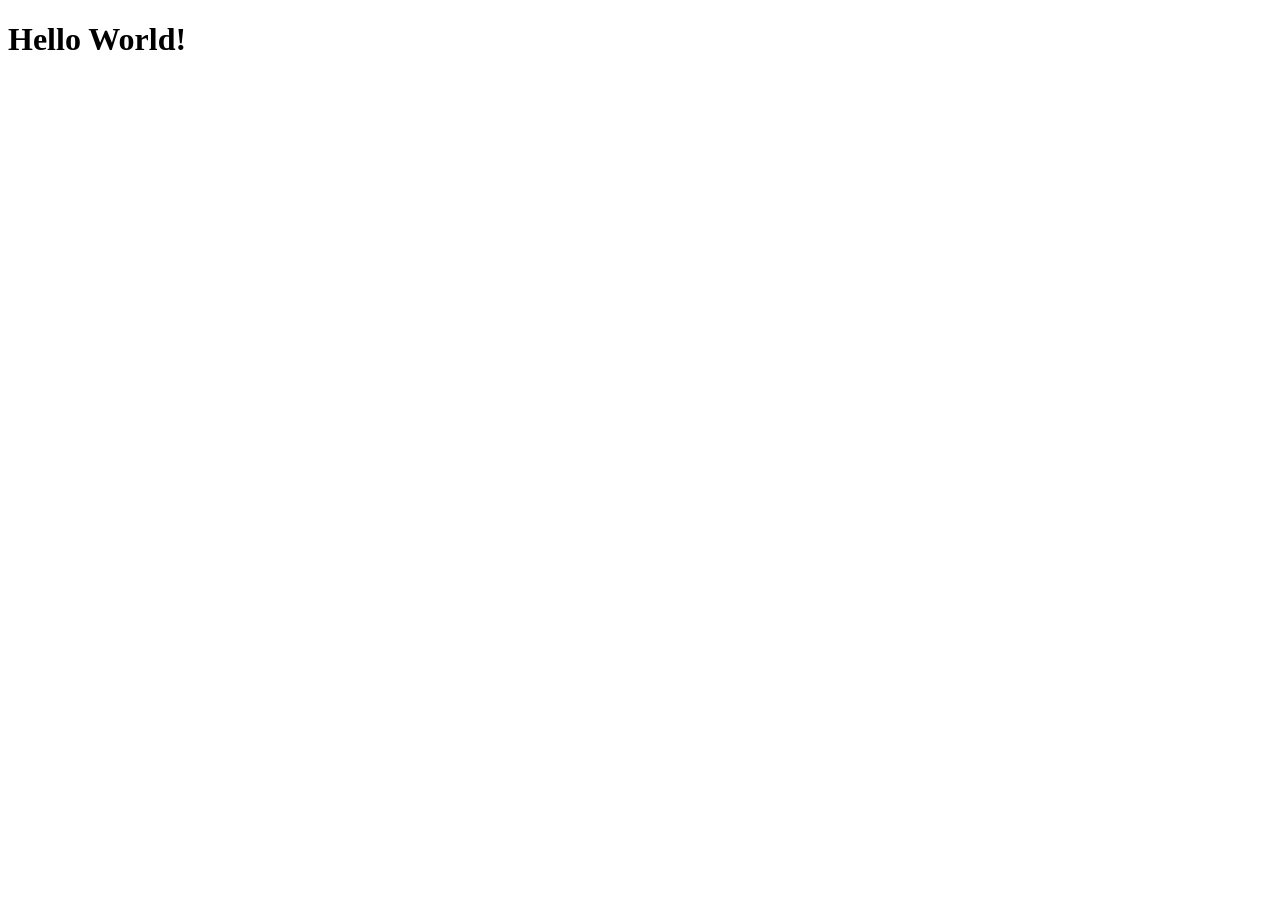
==== index.html @ ea6a8380 "Create index.html" ====
<!DOCTYPE html>
<html lang="de">
<head>
    <meta charset="UTF-8">
    <meta name="viewport" content="width=device-width, initial-scale=1.0">
    <title>Meine Webseite</title>
</head>
<body>
    <h1>Hello World!</h1>
</body>
</html>
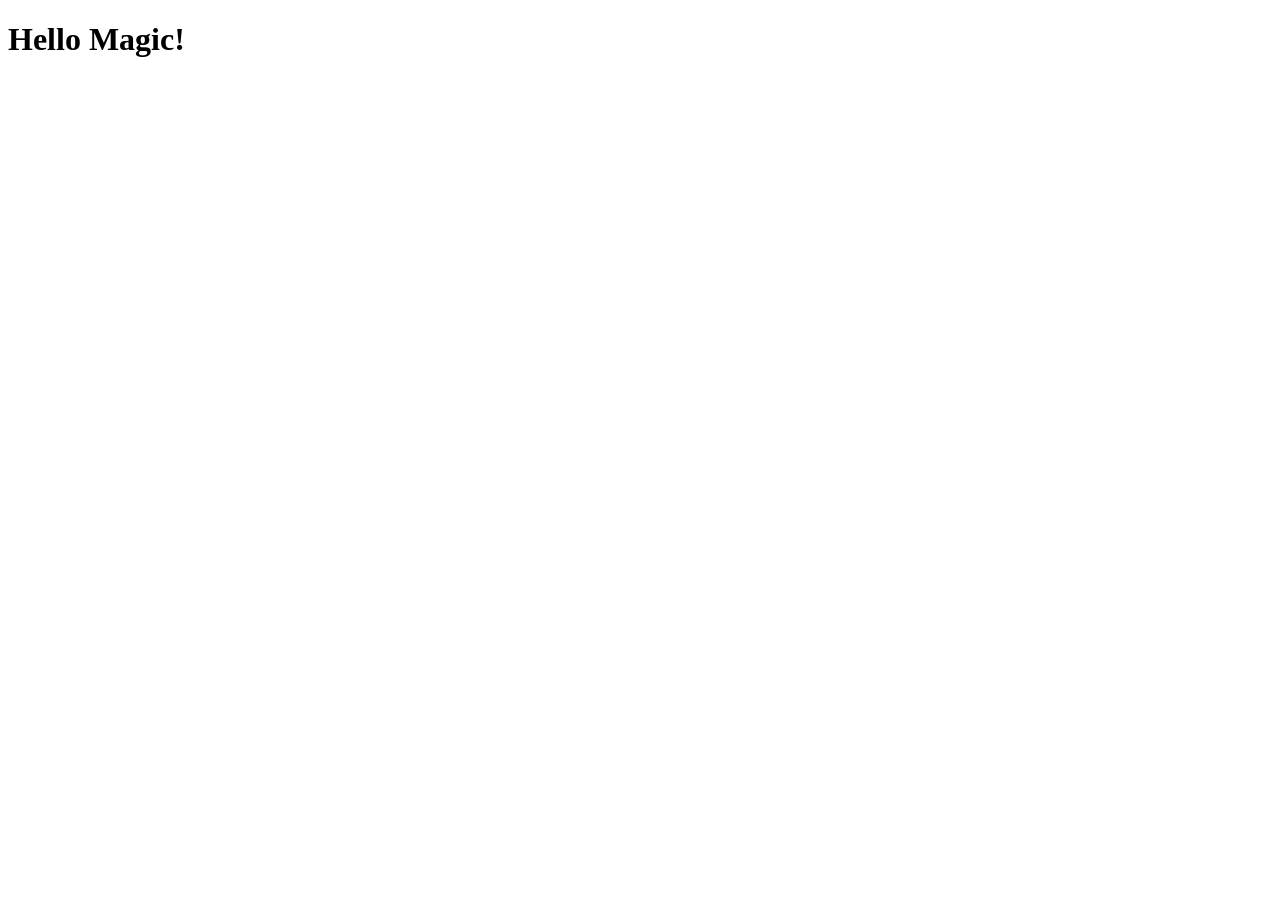
==== commit 586ceaf4: "Update index.html" ====
--- a/index.html
+++ b/index.html
@@ -6,6 +6,6 @@
     <title>Meine Webseite</title>
 </head>
 <body>
-    <h1>Hello World!</h1>
+    <h1>Hello Magic!</h1>
 </body>
 </html>
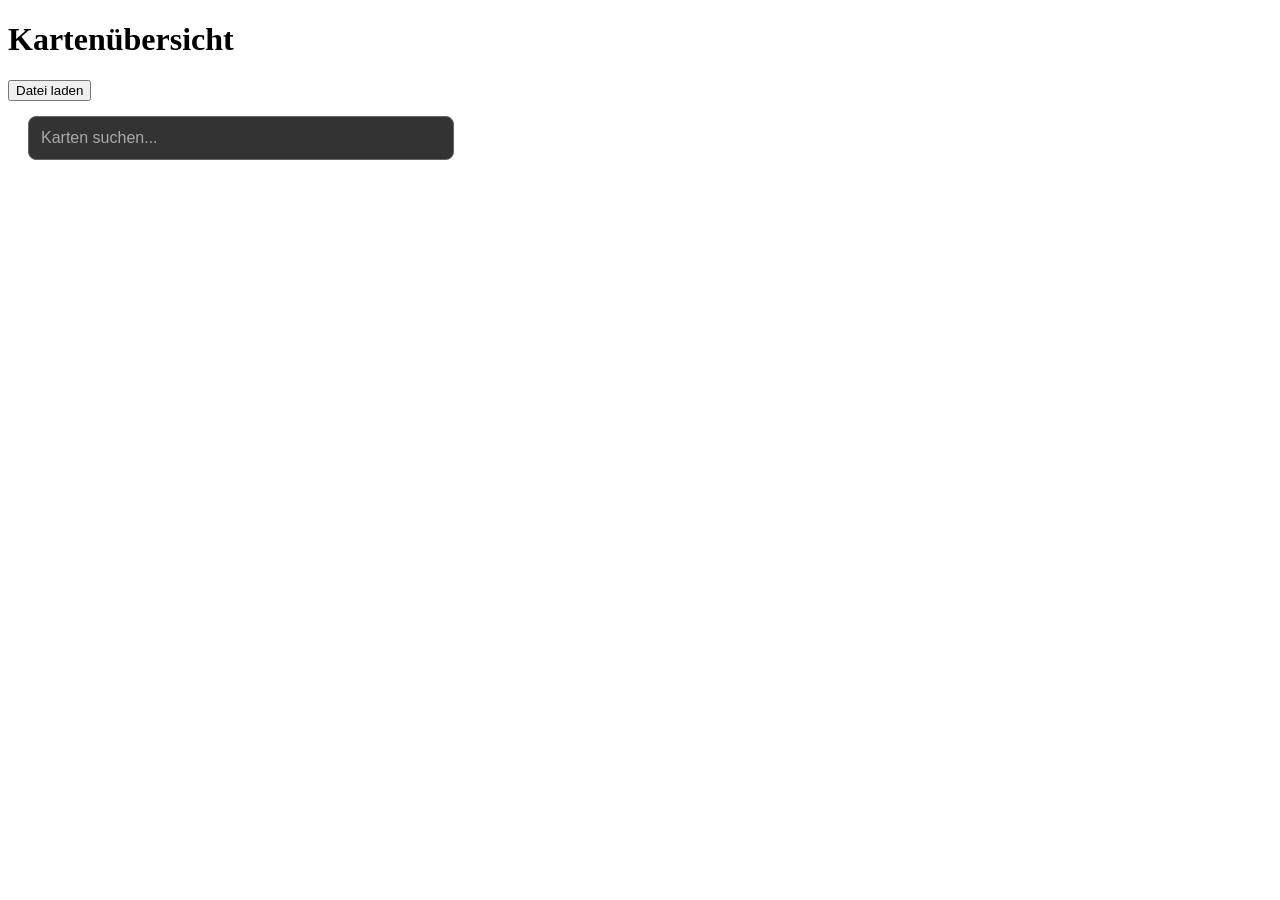
==== commit 2fe6fe47: "Prototyp Setdisplay" ====
--- a/index.html
+++ b/index.html
@@ -3,9 +3,405 @@
 <head>
     <meta charset="UTF-8">
     <meta name="viewport" content="width=device-width, initial-scale=1.0">
-    <title>Meine Webseite</title>
+    <link rel="stylesheet" href="style.css">
+    <title>Meine Set</title>
 </head>
 <body>
-    <h1>Hello Magic!</h1>
+    <h1>Kartenübersicht</h1>
+    <button id="loadButton">Datei laden</button>
+    <input
+        type="file"
+        id="setFile"
+        hidden
+    >
+
+    <div class="search-container">
+        <input
+            type="text"
+            id="cardSearch"
+            placeholder="Karten suchen..."
+        >
+    </div>
+
+    <div class="scroll-container">
+        <div class="karten-grid" id="kartenGrid">
+        </div>
+    </div>
+
+    <script>
+
+        const loadButton = document.getElementById("loadButton");
+        const setFile = document.getElementById("setFile");
+
+        const searchInput = document.getElementById("cardSearch");
+
+        searchInput.addEventListener("input", function() {
+
+            const searchValue = this.value.toLowerCase();
+
+            const cards = document.querySelectorAll(".card");
+
+            cards.forEach(card => {
+
+                const cardName = card.querySelector(".cardName")
+                    .textContent.toLowerCase();
+
+                card.style.display = cardName.includes(searchValue)
+                    ? "flex"
+                    : "none";
+
+            });
+
+        });
+
+        loadButton.addEventListener("click", () => {
+            setFile.click();
+        });
+
+        setFile.addEventListener("change", async (event) => {
+
+            const file = event.target.files[0];
+
+            if (!file) return;
+
+            var fileNameSplit = file.name.split(".");
+            
+            var fileType = fileNameSplit[fileNameSplit.length - 1]
+
+            switch (fileType) {
+                case "txt":
+                    await loadCardsFromCSV(file);
+                    break;
+                case "csv":
+                    await loadCardsFromCSV(file);
+                    break;
+            
+                default:
+                    break;
+            }
+
+
+            //await loadCardsFromCSV(file);
+
+            // Ermöglicht erneutes Laden derselben Datei
+            event.target.value = "";
+
+        });
+
+        // Grid befüllen
+        const kartenGrid = document.getElementById("kartenGrid");
+        
+        async function loadCardsFromCSV(file) {
+
+            try {
+
+                // Datei einlesen
+                const text = await file.text();
+
+                // Zeilen aufteilen
+                const lines = text.split(/\r?\n/).filter(line => line.trim() !== "");
+
+                if (lines.length < 2) {
+                    throw new Error("Die Datei enthält keine Kartendaten!");
+                }
+
+                // Kopfzeile auslesen
+                const headers = lines[0].split("\t").map(header => header.trim());
+
+                const grid = document.getElementById("kartenGrid");
+                grid.innerHTML = "";
+
+                // Kartendaten auslesen
+                for (let i = 1; i < lines.length; i++) {
+
+                    const values = lines[i].split("\t");
+
+                    // Objekt aus Header und Werten erzeugen
+                    const data = {};
+
+                    headers.forEach((header, index) => {
+                        data[header] = values[index]?.trim() || "";
+                    });
+                    if(!data["Type"].includes("Token")){
+                        grid.appendChild(createCardFromCSV(data));
+                    }
+                    
+                }
+
+                console.log("Karten erfolgreich geladen!");
+
+            } catch (error) {
+
+                console.error("Fehler beim Laden:", error);
+                alert(error.message);
+
+            }
+        }
+
+        function createCardFromCSV(cardData) {
+
+            // Hauptcontainer
+            const card = document.createElement("div");
+            card.className = "card";
+            card.style.backgroundColor = getCardColor(cardData["Mana Cost"] || "");
+
+            // Card Head
+            const cardHead = document.createElement("div");
+            cardHead.className = "cardHead";
+
+            const cardName = document.createElement("div");
+            cardName.className = "cardName";
+            cardName.textContent = cardData["Name"];
+
+            const cardCost = document.createElement("div");
+            cardCost.className = "cardCost";
+            cardCost.textContent = cardData["Mana Cost"]
+
+            cardHead.append(
+                cardName, 
+                cardCost
+            );
+
+            // Card Mid
+            const cardMid = document.createElement("div");
+            cardMid.className = "cardMid";
+
+            //const cardSuperType = document.createElement("div");
+            //cardSuperType.className = "cardSuperType";
+            //cardSuperType.textContent = getValue(cardData, "type > supertype");
+
+            const cardType = document.createElement("div");
+            cardType.className = "cardType";
+            cardType.textContent = cardData["Type"];
+
+            const cardRarity = document.createElement("div");
+            cardRarity.className = "cardRarity";
+            cardRarity.textContent = cardData["Rarity"];
+
+            cardMid.append(
+                //cardSuperType,
+                cardType,
+                cardRarity
+            );
+            
+            // Card Main
+            const cardMain = document.createElement("div");
+            cardMain.className = "cardMain";
+
+            const cardText = document.createElement("div");
+            cardText.className = "cardText";
+            cardText.textContent = (cardData["Rules Text"] || "").replace(/\\n /g, "\n");;
+
+            const cardFlavorText = document.createElement("div");
+            cardFlavorText.className = "cardFlavorText";
+            cardFlavorText.textContent = cardData["Flavor Text"];
+
+            cardMain.append(
+                cardText,
+                cardFlavorText,
+            );
+
+
+            // Bottom
+            const cardBottom = document.createElement("div");
+            cardBottom.className = "cardBottom";
+
+            const cardPNT = document.createElement("div");
+            if (typeof cardData["Power"] === "string" && cardData["Power"].trim() !== "") {
+                var PNT = cardData["Power"].concat("/").concat(cardData["Toughness"]);
+                cardPNT.className = "cardPNT";
+                cardPNT.textContent = PNT;
+                var PNT = null;
+            }
+
+            //const cardPower = document.createElement("div");
+            //cardPower.className = "cardPower";
+            //cardPower.textContent = cardData["Power"];
+
+            //const cardToughness = document.createElement("div");
+            //cardToughness.className = "cardToughness";
+            //cardToughness.textContent = getValue(cardData, "stats > toughness");
+
+            cardBottom.append(
+                cardPNT,
+                //cardPower,
+                //cardToughness,
+            );
+ 
+            // Karte zusammensetzen
+            card.append(
+                cardHead,
+                cardMid,
+                cardMain,
+                cardBottom
+            );
+
+            return card;
+        }
+
+
+        async function loadCards(file) {
+            try {
+
+                // Datei als Text lesen
+                const xmlText = await file.text();
+                console.log(xmlText);
+
+                // XML parsen
+                const parser = new DOMParser();
+                const xml = parser.parseFromString(
+                    xmlText,
+                    "application/xml"
+                );
+
+                // XML-Fehler prüfen
+                if (xml.querySelector("parsererror")) {
+                    throw new Error("Ungültige XML-Datei!");
+                }
+
+                const cards = xml.querySelectorAll("spoiler > card");
+
+                const grid = document.getElementById("kartenGrid");
+                grid.innerHTML = "";
+
+                cards.forEach(cardData => {
+                    grid.appendChild(createCard(cardData));
+                });
+            }
+            catch (error) {
+                console.error("Fehler beim Laden:", error);
+                alert(error.message);
+            }
+        }
+
+        function createCard(cardData) {
+
+            // Hilfsfunktion zum Auslesen
+            function getValue(parent, selector) {
+                return parent.querySelector(selector)?.textContent.trim() || "";
+            }
+
+            // Hauptcontainer
+            const card = document.createElement("div");
+            card.className = "card";
+
+            // Card Head
+            const cardHead = document.createElement("div");
+            cardHead.className = "cardHead";
+
+            const cardName = document.createElement("div");
+            cardName.className = "cardName";
+            cardName.textContent = getValue(cardData, "name");
+
+            const cardCost = document.createElement("div");
+            cardCost.className = "cardCost";
+            cardCost.textContent = getValue(cardData, "cost");
+
+            cardHead.append(cardName, cardCost);
+
+
+            // Card Mid
+            const cardMid = document.createElement("div");
+            cardMid.className = "cardMid";
+
+            const cardSuperType = document.createElement("div");
+            cardSuperType.className = "cardSuperType";
+            cardSuperType.textContent = getValue(cardData, "type > supertype");
+
+            const cardType = document.createElement("div");
+            cardType.className = "cardType";
+            cardType.textContent = getValue(cardData, "type > subtype");
+
+            const cardRarity = document.createElement("div");
+            cardRarity.className = "cardRarity";
+            cardRarity.textContent = getValue(cardData, "rarity");
+
+            cardMid.append(
+                cardSuperType,
+                cardType,
+                cardRarity
+            );
+            
+            // Card Main
+            const cardMain = document.createElement("div");
+            cardMain.className = "cardMain";
+
+            const cardText = document.createElement("div");
+            cardText.className = "cardText";
+            cardText.textContent = getValue(cardData, "rules");
+
+            const cardFlavorText = document.createElement("div");
+            cardFlavorText.className = "cardFlavorText";
+            cardFlavorText.textContent = getValue(cardData, "flavor");
+
+            cardMain.append(
+                cardText,
+                cardFlavorText,
+            );
+
+
+            // Bottom
+            const cardBottom = document.createElement("div");
+            cardBottom.className = "cardBottom";
+
+            const cardPNT = document.createElement("div");
+            if (typeof getValue(cardData, "stats > power") === "string" && getValue(cardData, "stats > power").trim() !== "") {
+                var PNT = getValue(cardData, "stats > power").concat("/").concat(getValue(cardData, "stats > toughness"));
+                cardPNT.className = "cardPNT";
+                cardPNT.textContent = PNT;
+                var PNT = null;
+            }
+
+            const cardPower = document.createElement("div");
+            cardPower.className = "cardPower";
+            cardPower.textContent = getValue(cardData, "stats > power");
+
+            const cardToughness = document.createElement("div");
+            cardToughness.className = "cardToughness";
+            cardToughness.textContent = getValue(cardData, "stats > toughness");
+
+            cardBottom.append(
+                cardPNT,
+                //cardPower,
+                //cardToughness,
+            );
+ 
+            // Karte zusammensetzen
+            card.append(
+                cardHead,
+                cardMid,
+                cardMain,
+                cardBottom
+            );
+
+            return card;
+        }
+
+        function getCardColor(cost) {
+
+            var colors = [];
+
+            if (cost.includes("W")) colors.push("W"); // Weiß
+            if (cost.includes("U")) colors.push("U"); // Blau
+            if (cost.includes("B")) colors.push("B"); // Schwarz
+            if (cost.includes("R")) colors.push("R"); // Rot
+            if (cost.includes("G")) colors.push("G"); // Grün
+
+            if (colors.length > 1) {
+                return "#e1b002";
+            }
+
+            if (cost.includes("W")) return "#e8dfc5"; // Weiß
+            if (cost.includes("U")) return "#3979b9"; // Blau
+            if (cost.includes("B")) return "#494049"; // Schwarz
+            if (cost.includes("R")) return "#bd4949"; // Rot
+            if (cost.includes("G")) return "#39804d"; // Grün
+
+            return "#333333"; // Farblos
+        }
+
+    </script>
+
+
 </body>
 </html>
--- a/style.css
+++ b/style.css
@@ -0,0 +1,119 @@
+css
+.scroll-container {
+    width: 100%;
+    height: calc(100vh - 100px);
+    overflow-y: auto;
+    overflow-x: hidden;
+    padding: 10px;
+    box-sizing: border-box;
+}
+
+.karten-grid {
+    display: grid;
+    grid-template-columns: repeat(3, 375px);
+    gap: 20px;
+    padding: 20px;
+    justify-content: center;
+    align-items: start;
+}
+
+.card {
+    background: #333;
+    color: white;
+    border: 1px solid #666;
+    border-radius: 8px;
+    padding: 12px;
+
+    width: 375px;
+    height: 523px;
+    min-height: 523px;
+    max-width: none;
+
+    box-sizing: border-box;
+
+    display: flex;
+    flex-direction: column;
+}
+
+.cardHead {
+    display: flex;
+    justify-content: space-between;
+    font-weight: bold;
+    padding-bottom: 10px;
+    background: #fafafaa9;
+    color: black;
+}
+
+.cardMid {
+    display: flex;
+    flex-wrap: wrap;
+    gap: 8px;
+    padding: 10px 0;
+    border-top: 1px solid #666;
+    border-bottom: 1px solid #666;
+    background: #fafafaa9;
+    color: black;
+}
+
+.cardRarity{
+    margin-left: auto; 
+    margin-right: 0;
+}
+
+.cardMain {
+    padding-top: 10px;
+    flex-grow: 1;
+    background: #fafafaa9;
+    color: black;
+}
+
+.cardText {
+    white-space: pre-wrap;
+    margin-bottom: 15px;
+}
+
+.cardFlavorText {
+    font-style: italic;
+    color: #272727;
+}
+
+.cardBottom {
+    margin-top: auto;
+    display: flex;
+    justify-content: flex-end;
+    align-items: flex-end;
+    width: 100%;
+    background: #fafafaa9;
+    color: black;
+}
+
+.cardPNT {
+    margin-left: auto;
+    text-align: right;
+}
+
+
+
+.search-container {
+    padding: 15px 20px;
+}
+
+#cardSearch {
+    width: 100%;
+    max-width: 400px;
+    padding: 12px;
+    font-size: 16px;
+    border: 1px solid #666;
+    border-radius: 8px;
+    background: #333;
+    color: white;
+    outline: none;
+}
+
+#cardSearch:focus {
+    border-color: #1684e8;
+}
+
+#cardSearch::placeholder {
+    color: #aaa;
+}
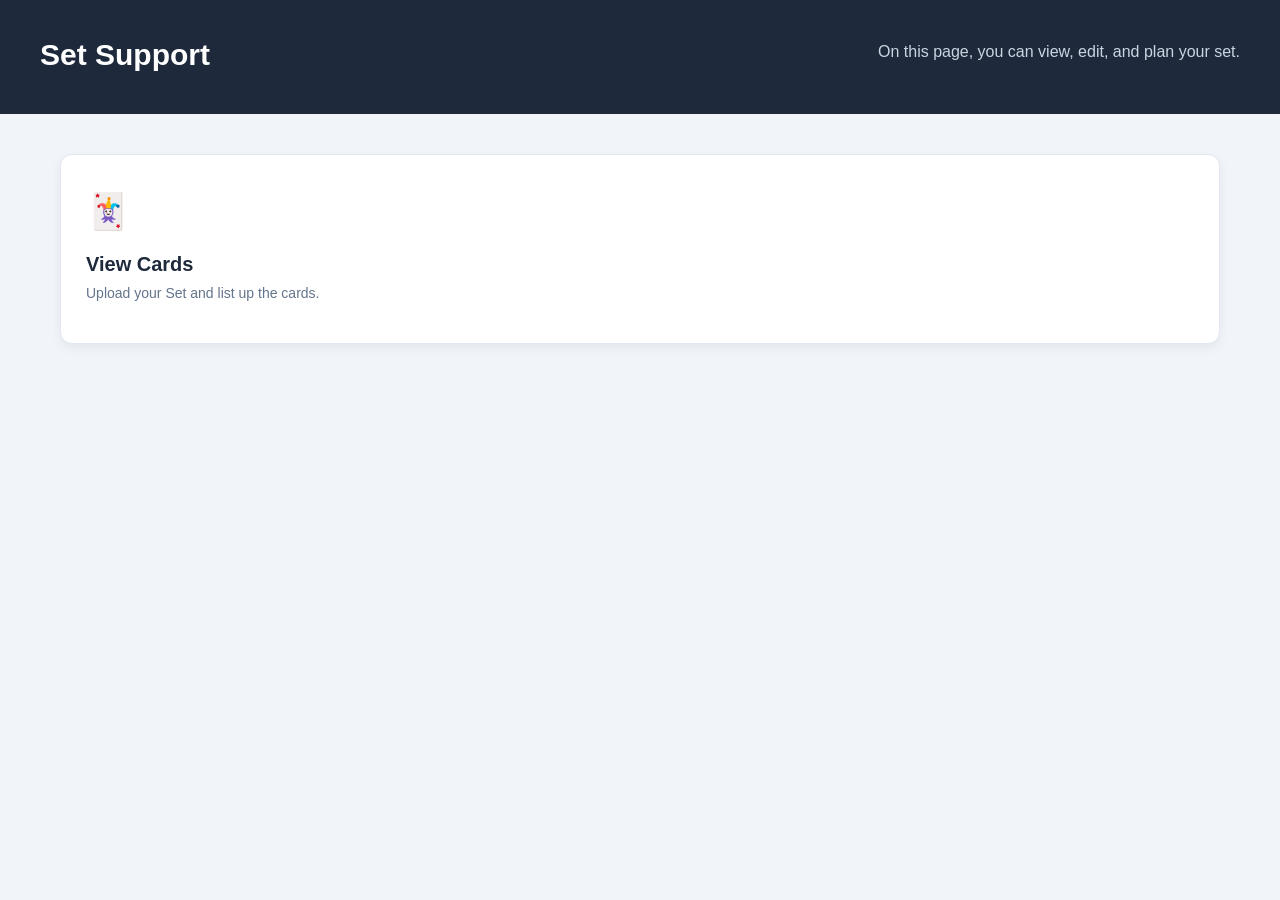
==== commit 93fb5421: "Home and Style" ====
--- a/index.html
+++ b/index.html
@@ -1,407 +1,42 @@
+
 <!DOCTYPE html>
 <html lang="de">
 <head>
     <meta charset="UTF-8">
     <meta name="viewport" content="width=device-width, initial-scale=1.0">
+
+    <title>CJDreams Set Support</title>
+
     <link rel="stylesheet" href="style.css">
-    <title>Meine Set</title>
 </head>
+
 <body>
-    <h1>Kartenübersicht</h1>
-    <button id="loadButton">Datei laden</button>
-    <input
-        type="file"
-        id="setFile"
-        hidden
-    >
 
-    <div class="search-container">
-        <input
-            type="text"
-            id="cardSearch"
-            placeholder="Karten suchen..."
-        >
-    </div>
+    <header class="header">
+        <div class="header-content">
+            <h1>Set Support</h1>
+            <p>On this page, you can view, edit, and plan your set.</p>
+        </div>
+    </header>
 
-    <div class="scroll-container">
-        <div class="karten-grid" id="kartenGrid">
-        </div>
-    </div>
+    <main class="container">
+        <section class="intro">
+        </section>
 
-    <script>
+        <section class="navigation-grid">
 
-        const loadButton = document.getElementById("loadButton");
-        const setFile = document.getElementById("setFile");
+            <a href="Functions/ViewSet.html" class="nav-card">
+                <span class="nav-icon">🃏</span>
+                <h3>View Cards</h3>
+                <p>Upload your Set and list up the cards.</p>
+            </a>
 
-        const searchInput = document.getElementById("cardSearch");
+        </section>
 
-        searchInput.addEventListener("input", function() {
+    </main>
 
-            const searchValue = this.value.toLowerCase();
-
-            const cards = document.querySelectorAll(".card");
-
-            cards.forEach(card => {
-
-                const cardName = card.querySelector(".cardName")
-                    .textContent.toLowerCase();
-
-                card.style.display = cardName.includes(searchValue)
-                    ? "flex"
-                    : "none";
-
-            });
-
-        });
-
-        loadButton.addEventListener("click", () => {
-            setFile.click();
-        });
-
-        setFile.addEventListener("change", async (event) => {
-
-            const file = event.target.files[0];
-
-            if (!file) return;
-
-            var fileNameSplit = file.name.split(".");
-            
-            var fileType = fileNameSplit[fileNameSplit.length - 1]
-
-            switch (fileType) {
-                case "txt":
-                    await loadCardsFromCSV(file);
-                    break;
-                case "csv":
-                    await loadCardsFromCSV(file);
-                    break;
-            
-                default:
-                    break;
-            }
-
-
-            //await loadCardsFromCSV(file);
-
-            // Ermöglicht erneutes Laden derselben Datei
-            event.target.value = "";
-
-        });
-
-        // Grid befüllen
-        const kartenGrid = document.getElementById("kartenGrid");
-        
-        async function loadCardsFromCSV(file) {
-
-            try {
-
-                // Datei einlesen
-                const text = await file.text();
-
-                // Zeilen aufteilen
-                const lines = text.split(/\r?\n/).filter(line => line.trim() !== "");
-
-                if (lines.length < 2) {
-                    throw new Error("Die Datei enthält keine Kartendaten!");
-                }
-
-                // Kopfzeile auslesen
-                const headers = lines[0].split("\t").map(header => header.trim());
-
-                const grid = document.getElementById("kartenGrid");
-                grid.innerHTML = "";
-
-                // Kartendaten auslesen
-                for (let i = 1; i < lines.length; i++) {
-
-                    const values = lines[i].split("\t");
-
-                    // Objekt aus Header und Werten erzeugen
-                    const data = {};
-
-                    headers.forEach((header, index) => {
-                        data[header] = values[index]?.trim() || "";
-                    });
-                    if(!data["Type"].includes("Token")){
-                        grid.appendChild(createCardFromCSV(data));
-                    }
-                    
-                }
-
-                console.log("Karten erfolgreich geladen!");
-
-            } catch (error) {
-
-                console.error("Fehler beim Laden:", error);
-                alert(error.message);
-
-            }
-        }
-
-        function createCardFromCSV(cardData) {
-
-            // Hauptcontainer
-            const card = document.createElement("div");
-            card.className = "card";
-            card.style.backgroundColor = getCardColor(cardData["Mana Cost"] || "");
-
-            // Card Head
-            const cardHead = document.createElement("div");
-            cardHead.className = "cardHead";
-
-            const cardName = document.createElement("div");
-            cardName.className = "cardName";
-            cardName.textContent = cardData["Name"];
-
-            const cardCost = document.createElement("div");
-            cardCost.className = "cardCost";
-            cardCost.textContent = cardData["Mana Cost"]
-
-            cardHead.append(
-                cardName, 
-                cardCost
-            );
-
-            // Card Mid
-            const cardMid = document.createElement("div");
-            cardMid.className = "cardMid";
-
-            //const cardSuperType = document.createElement("div");
-            //cardSuperType.className = "cardSuperType";
-            //cardSuperType.textContent = getValue(cardData, "type > supertype");
-
-            const cardType = document.createElement("div");
-            cardType.className = "cardType";
-            cardType.textContent = cardData["Type"];
-
-            const cardRarity = document.createElement("div");
-            cardRarity.className = "cardRarity";
-            cardRarity.textContent = cardData["Rarity"];
-
-            cardMid.append(
-                //cardSuperType,
-                cardType,
-                cardRarity
-            );
-            
-            // Card Main
-            const cardMain = document.createElement("div");
-            cardMain.className = "cardMain";
-
-            const cardText = document.createElement("div");
-            cardText.className = "cardText";
-            cardText.textContent = (cardData["Rules Text"] || "").replace(/\\n /g, "\n");;
-
-            const cardFlavorText = document.createElement("div");
-            cardFlavorText.className = "cardFlavorText";
-            cardFlavorText.textContent = cardData["Flavor Text"];
-
-            cardMain.append(
-                cardText,
-                cardFlavorText,
-            );
-
-
-            // Bottom
-            const cardBottom = document.createElement("div");
-            cardBottom.className = "cardBottom";
-
-            const cardPNT = document.createElement("div");
-            if (typeof cardData["Power"] === "string" && cardData["Power"].trim() !== "") {
-                var PNT = cardData["Power"].concat("/").concat(cardData["Toughness"]);
-                cardPNT.className = "cardPNT";
-                cardPNT.textContent = PNT;
-                var PNT = null;
-            }
-
-            //const cardPower = document.createElement("div");
-            //cardPower.className = "cardPower";
-            //cardPower.textContent = cardData["Power"];
-
-            //const cardToughness = document.createElement("div");
-            //cardToughness.className = "cardToughness";
-            //cardToughness.textContent = getValue(cardData, "stats > toughness");
-
-            cardBottom.append(
-                cardPNT,
-                //cardPower,
-                //cardToughness,
-            );
- 
-            // Karte zusammensetzen
-            card.append(
-                cardHead,
-                cardMid,
-                cardMain,
-                cardBottom
-            );
-
-            return card;
-        }
-
-
-        async function loadCards(file) {
-            try {
-
-                // Datei als Text lesen
-                const xmlText = await file.text();
-                console.log(xmlText);
-
-                // XML parsen
-                const parser = new DOMParser();
-                const xml = parser.parseFromString(
-                    xmlText,
-                    "application/xml"
-                );
-
-                // XML-Fehler prüfen
-                if (xml.querySelector("parsererror")) {
-                    throw new Error("Ungültige XML-Datei!");
-                }
-
-                const cards = xml.querySelectorAll("spoiler > card");
-
-                const grid = document.getElementById("kartenGrid");
-                grid.innerHTML = "";
-
-                cards.forEach(cardData => {
-                    grid.appendChild(createCard(cardData));
-                });
-            }
-            catch (error) {
-                console.error("Fehler beim Laden:", error);
-                alert(error.message);
-            }
-        }
-
-        function createCard(cardData) {
-
-            // Hilfsfunktion zum Auslesen
-            function getValue(parent, selector) {
-                return parent.querySelector(selector)?.textContent.trim() || "";
-            }
-
-            // Hauptcontainer
-            const card = document.createElement("div");
-            card.className = "card";
-
-            // Card Head
-            const cardHead = document.createElement("div");
-            cardHead.className = "cardHead";
-
-            const cardName = document.createElement("div");
-            cardName.className = "cardName";
-            cardName.textContent = getValue(cardData, "name");
-
-            const cardCost = document.createElement("div");
-            cardCost.className = "cardCost";
-            cardCost.textContent = getValue(cardData, "cost");
-
-            cardHead.append(cardName, cardCost);
-
-
-            // Card Mid
-            const cardMid = document.createElement("div");
-            cardMid.className = "cardMid";
-
-            const cardSuperType = document.createElement("div");
-            cardSuperType.className = "cardSuperType";
-            cardSuperType.textContent = getValue(cardData, "type > supertype");
-
-            const cardType = document.createElement("div");
-            cardType.className = "cardType";
-            cardType.textContent = getValue(cardData, "type > subtype");
-
-            const cardRarity = document.createElement("div");
-            cardRarity.className = "cardRarity";
-            cardRarity.textContent = getValue(cardData, "rarity");
-
-            cardMid.append(
-                cardSuperType,
-                cardType,
-                cardRarity
-            );
-            
-            // Card Main
-            const cardMain = document.createElement("div");
-            cardMain.className = "cardMain";
-
-            const cardText = document.createElement("div");
-            cardText.className = "cardText";
-            cardText.textContent = getValue(cardData, "rules");
-
-            const cardFlavorText = document.createElement("div");
-            cardFlavorText.className = "cardFlavorText";
-            cardFlavorText.textContent = getValue(cardData, "flavor");
-
-            cardMain.append(
-                cardText,
-                cardFlavorText,
-            );
-
-
-            // Bottom
-            const cardBottom = document.createElement("div");
-            cardBottom.className = "cardBottom";
-
-            const cardPNT = document.createElement("div");
-            if (typeof getValue(cardData, "stats > power") === "string" && getValue(cardData, "stats > power").trim() !== "") {
-                var PNT = getValue(cardData, "stats > power").concat("/").concat(getValue(cardData, "stats > toughness"));
-                cardPNT.className = "cardPNT";
-                cardPNT.textContent = PNT;
-                var PNT = null;
-            }
-
-            const cardPower = document.createElement("div");
-            cardPower.className = "cardPower";
-            cardPower.textContent = getValue(cardData, "stats > power");
-
-            const cardToughness = document.createElement("div");
-            cardToughness.className = "cardToughness";
-            cardToughness.textContent = getValue(cardData, "stats > toughness");
-
-            cardBottom.append(
-                cardPNT,
-                //cardPower,
-                //cardToughness,
-            );
- 
-            // Karte zusammensetzen
-            card.append(
-                cardHead,
-                cardMid,
-                cardMain,
-                cardBottom
-            );
-
-            return card;
-        }
-
-        function getCardColor(cost) {
-
-            var colors = [];
-
-            if (cost.includes("W")) colors.push("W"); // Weiß
-            if (cost.includes("U")) colors.push("U"); // Blau
-            if (cost.includes("B")) colors.push("B"); // Schwarz
-            if (cost.includes("R")) colors.push("R"); // Rot
-            if (cost.includes("G")) colors.push("G"); // Grün
-
-            if (colors.length > 1) {
-                return "#e1b002";
-            }
-
-            if (cost.includes("W")) return "#e8dfc5"; // Weiß
-            if (cost.includes("U")) return "#3979b9"; // Blau
-            if (cost.includes("B")) return "#494049"; // Schwarz
-            if (cost.includes("R")) return "#bd4949"; // Rot
-            if (cost.includes("G")) return "#39804d"; // Grün
-
-            return "#333333"; // Farblos
-        }
-
-    </script>
-
+    <footer class="footer">
+    </footer>
 
 </body>
 </html>
--- a/style.css
+++ b/style.css
@@ -1,119 +1,250 @@
-css
-.scroll-container {
-    width: 100%;
-    height: calc(100vh - 100px);
-    overflow-y: auto;
-    overflow-x: hidden;
-    padding: 10px;
+
+/* ========================================
+   Allgemeine Einstellungen
+======================================== */
+
+:root {
+    --primary-color: #2563eb;
+    --primary-hover: #1d4ed8;
+
+    --background-color: #f1f5f9;
+    --surface-color: #ffffff;
+
+    --text-color: #1e293b;
+    --text-muted: #64748b;
+
+    --border-color: #e2e8f0;
+
+    --border-radius: 12px;
+    --shadow: 0 4px 12px rgba(0, 0, 0, 0.06);
+}
+
+* {
     box-sizing: border-box;
-}
-
-.karten-grid {
-    display: grid;
-    grid-template-columns: repeat(3, 375px);
+    margin: 0;
+    padding: 0;
+}
+
+body {
+    font-family: Arial, Helvetica, sans-serif;
+    background-color: var(--background-color);
+    color: var(--text-color);
+    line-height: 1.6;
+    min-height: 100vh;
+}
+
+/* ========================================
+   Header
+======================================== */
+
+.header {
+    background-color: #1e293b;
+    color: white;
+    padding: 35px 20px;
+}
+
+.header h1 {
+    font-size: 30px;
+    margin-bottom: 5px;
+}
+
+.header p {
+    color: #cbd5e1;
+}
+
+.header-content {
+    max-width: 1200px;
+    margin: auto;
+
+    display: flex;
+    justify-content: space-between;
+    align-items: center;
+
     gap: 20px;
-    padding: 20px;
-    justify-content: center;
-    align-items: start;
-}
-
-.card {
-    background: #333;
-    color: white;
-    border: 1px solid #666;
-    border-radius: 8px;
-    padding: 12px;
-
-    width: 375px;
-    height: 523px;
-    min-height: 523px;
-    max-width: none;
-
-    box-sizing: border-box;
-
+}
+
+.header-container {
     display: flex;
     flex-direction: column;
-}
-
-.cardHead {
+    gap: 10px;
+}
+
+.header-container p {
+    margin-bottom: 0;
+}
+
+.header .btn {
+    flex-shrink: 0;
+}
+
+/* ========================================
+   Hauptbereich
+======================================== */
+
+.container {
+    max-width: 1200px;
+    margin: 40px auto;
+    padding: 0 20px;
+}
+
+.intro {
+    margin-bottom: 25px;
+}
+
+.intro h2 {
+    font-size: 24px;
+    margin-bottom: 5px;
+}
+
+.intro p {
+    color: var(--text-muted);
+}
+
+/* ========================================
+   Grid Navigation
+======================================== */
+
+.navigation-grid {
+    display: grid;
+
+    grid-template-columns:
+        repeat(auto-fit, minmax(240px, 1fr));
+
+    gap: 22px;
+}
+
+.nav-card {
     display: flex;
-    justify-content: space-between;
-    font-weight: bold;
-    padding-bottom: 10px;
-    background: #fafafaa9;
-    color: black;
-}
-
-.cardMid {
-    display: flex;
-    flex-wrap: wrap;
-    gap: 8px;
-    padding: 10px 0;
-    border-top: 1px solid #666;
-    border-bottom: 1px solid #666;
-    background: #fafafaa9;
-    color: black;
-}
-
-.cardRarity{
-    margin-left: auto; 
-    margin-right: 0;
-}
-
-.cardMain {
-    padding-top: 10px;
-    flex-grow: 1;
-    background: #fafafaa9;
-    color: black;
-}
-
-.cardText {
-    white-space: pre-wrap;
-    margin-bottom: 15px;
-}
-
-.cardFlavorText {
-    font-style: italic;
-    color: #272727;
-}
-
-.cardBottom {
-    margin-top: auto;
-    display: flex;
-    justify-content: flex-end;
-    align-items: flex-end;
-    width: 100%;
-    background: #fafafaa9;
-    color: black;
-}
-
-.cardPNT {
-    margin-left: auto;
-    text-align: right;
-}
-
-
-
-.search-container {
-    padding: 15px 20px;
-}
-
-#cardSearch {
-    width: 100%;
-    max-width: 400px;
-    padding: 12px;
-    font-size: 16px;
-    border: 1px solid #666;
+    flex-direction: column;
+
+    justify-content: center;
+
+    min-height: 190px;
+    padding: 25px;
+
+    background-color: var(--surface-color);
+
+    border: 1px solid var(--border-color);
+    border-radius: var(--border-radius);
+
+    box-shadow: var(--shadow);
+
+    text-decoration: none;
+    color: var(--text-color);
+
+    transition: all 0.2s ease;
+}
+
+.nav-card:hover {
+    transform: translateY(-5px);
+
+    border-color: var(--primary-color);
+
+    box-shadow: 0 8px 20px rgba(0, 0, 0, 0.10);
+}
+
+.nav-card:focus-visible {
+    outline: 3px solid var(--primary-color);
+    outline-offset: 3px;
+}
+
+.nav-icon {
+    font-size: 35px;
+    margin-bottom: 12px;
+}
+
+.nav-card h3 {
+    font-size: 20px;
+    margin-bottom: 5px;
+}
+
+.nav-card p {
+    font-size: 14px;
+    color: var(--text-muted);
+}
+
+/* ========================================
+   Allgemeine Elemente für Unterseiten
+======================================== */
+
+.content-card {
+    background-color: var(--surface-color);
+    padding: 25px;
+
+    border: 1px solid var(--border-color);
+    border-radius: var(--border-radius);
+
+    box-shadow: var(--shadow);
+
+    margin-bottom: 20px;
+}
+
+h1, h2, h3 {
+    line-height: 1.3;
+}
+
+p {
+    margin-bottom: 10px;
+}
+
+.btn {
+    display: inline-block;
+
+    padding: 10px 20px;
+
+    background-color: var(--primary-color);
+    color: white;
+
+    border: none;
     border-radius: 8px;
-    background: #333;
-    color: white;
-    outline: none;
-}
-
-#cardSearch:focus {
-    border-color: #1684e8;
-}
-
-#cardSearch::placeholder {
-    color: #aaa;
-}+
+    text-decoration: none;
+    cursor: pointer;
+
+    transition: background-color 0.2s ease;
+}
+
+.btn:hover {
+    background-color: var(--primary-hover);
+}
+
+/* ========================================
+   Footer
+======================================== */
+
+.footer {
+    text-align: center;
+    padding: 25px;
+
+    color: var(--text-muted);
+    font-size: 13px;
+}
+
+/* ========================================
+   Responsive Design
+======================================== */
+
+@media (max-width: 600px) {
+
+    .header h1 {
+        font-size: 24px;
+    }
+
+    .container {
+        margin: 25px auto;
+    }
+
+    .navigation-grid {
+        grid-template-columns: 1fr;
+    }
+
+    .nav-card {
+        min-height: 150px;
+    }
+
+    .header-content {
+        flex-direction: column;
+        align-items: flex-start;
+    }
+
+}
